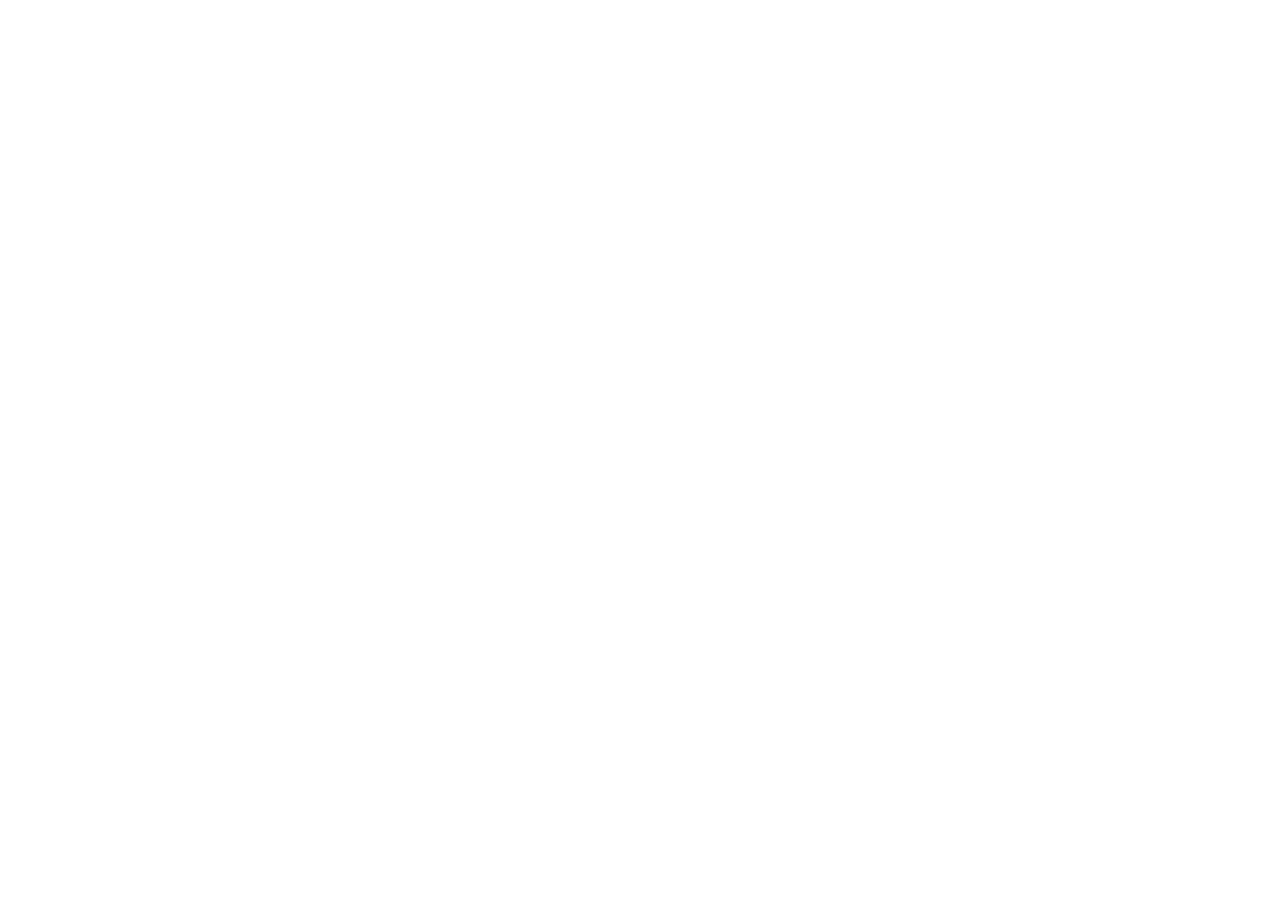
==== index.html @ 55b5c809 "initial commit" ====
<!DOCTYPE html>
<html lang="en">
<head>
    <meta charset="UTF-8">
    <meta http-equiv="X-UA-Compatible" content="IE=edge">
    <meta name="viewport" content="width=device-width, initial-scale=1.0">
    <title>my-portfolio/title>
</head>
<body>
    Hi, I'm Mridul Arora!
</body>
</html>
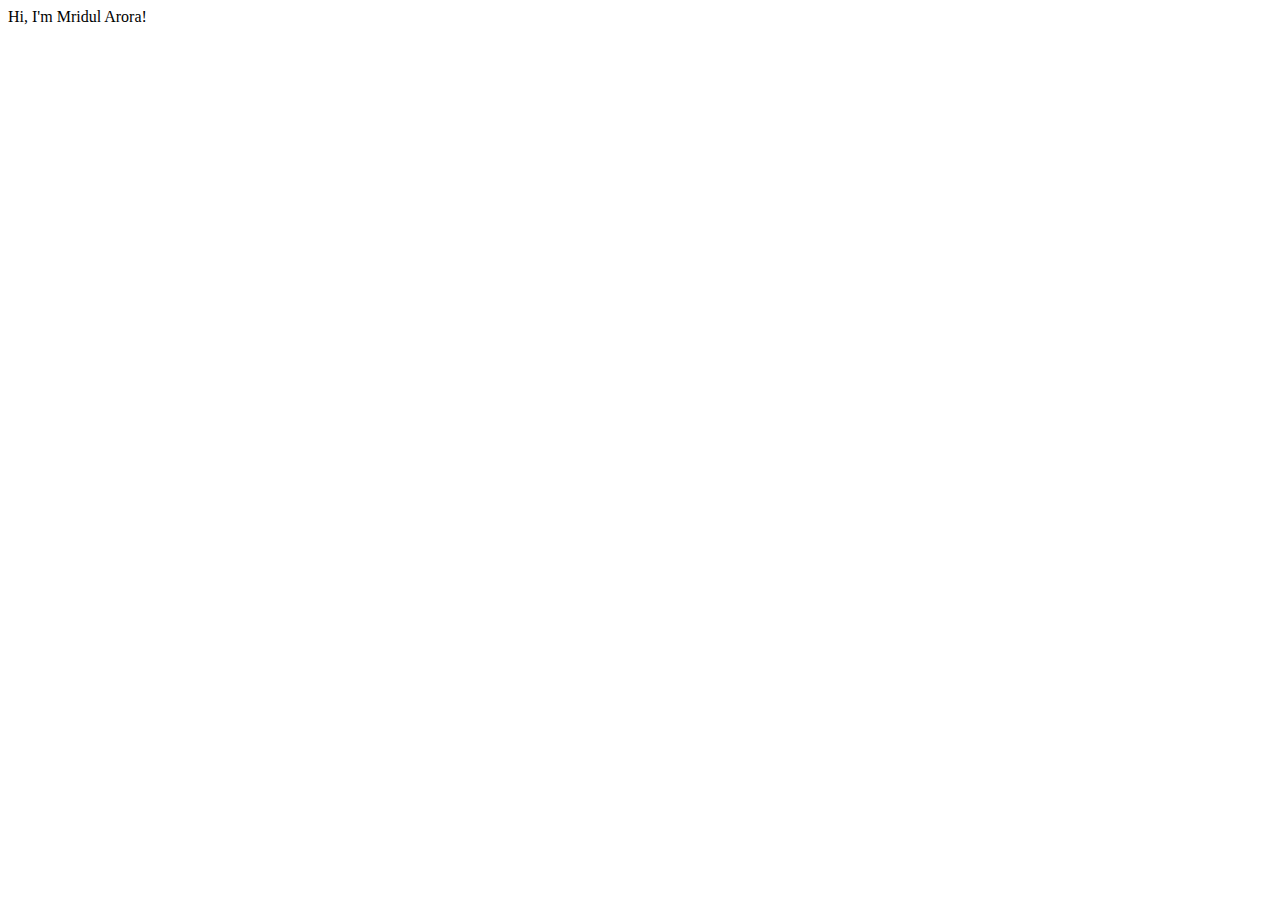
==== commit ee4f6cb9: "fix : closed the title tag" ====
--- a/index.html
+++ b/index.html
@@ -4,7 +4,7 @@
     <meta charset="UTF-8">
     <meta http-equiv="X-UA-Compatible" content="IE=edge">
     <meta name="viewport" content="width=device-width, initial-scale=1.0">
-    <title>my-portfolio/title>
+    <title>my-portfolio</title>
 </head>
 <body>
     Hi, I'm Mridul Arora!
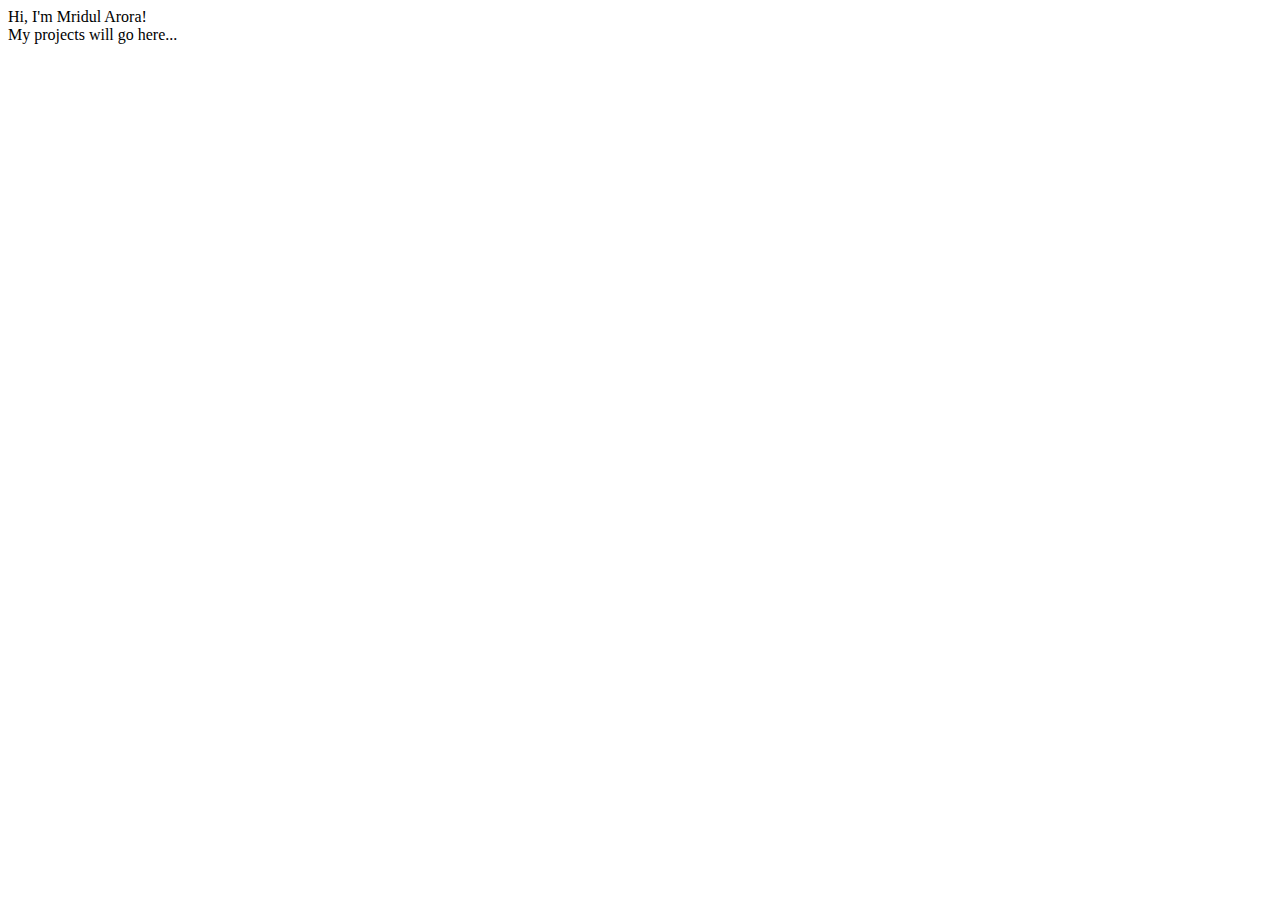
==== commit af90aa7d: "updated index.html" ====
--- a/index.html
+++ b/index.html
@@ -7,6 +7,7 @@
     <title>my-portfolio</title>
 </head>
 <body>
-    Hi, I'm Mridul Arora!
+    Hi, I'm Mridul Arora!<br>
+    My projects will go here...
 </body>
-</html>+</html>
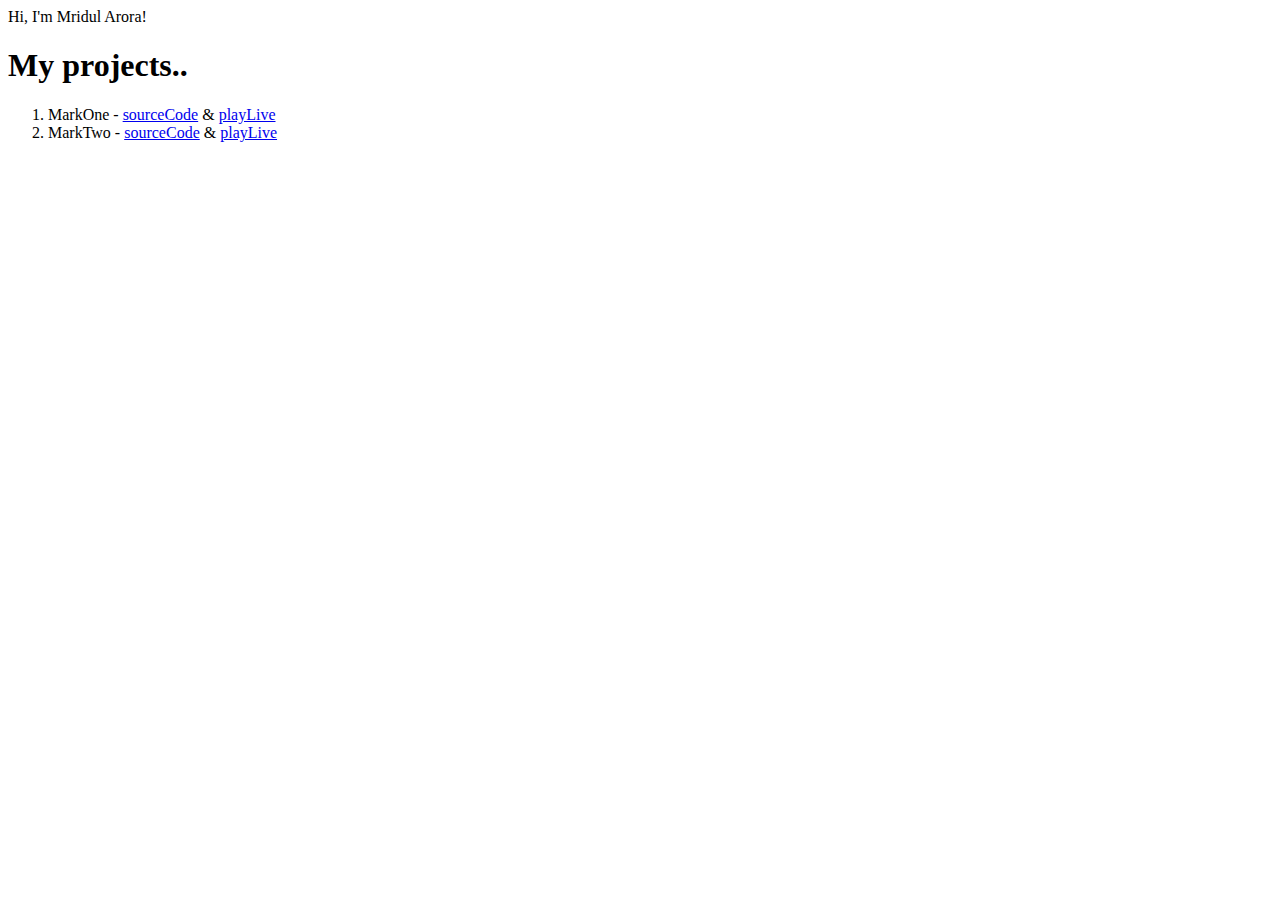
==== commit 185a72ca: "feat : added markOne & markTwo" ====
--- a/index.html
+++ b/index.html
@@ -8,6 +8,11 @@
 </head>
 <body>
     Hi, I'm Mridul Arora!<br>
-    My projects will go here...
+    
+    <h1>My projects..</h1>
+    <ol>
+        <li>MarkOne - <a href="https://github.com/mridul-arora/neogcamp-mark1/blob/main/index.js">sourceCode</a> & <a href="https://replit.com/@aroramridul18/markOne?embed=true">playLive</a></li>
+        <li>MarkTwo - <a href="https://github.com/mridul-arora/neogcamp-mark2/blob/main/index.js">sourceCode</a> & <a href="https://replit.com/@aroramridul18/markTwo?embed=true">playLive</a></li>
+    </ol>
 </body>
 </html>
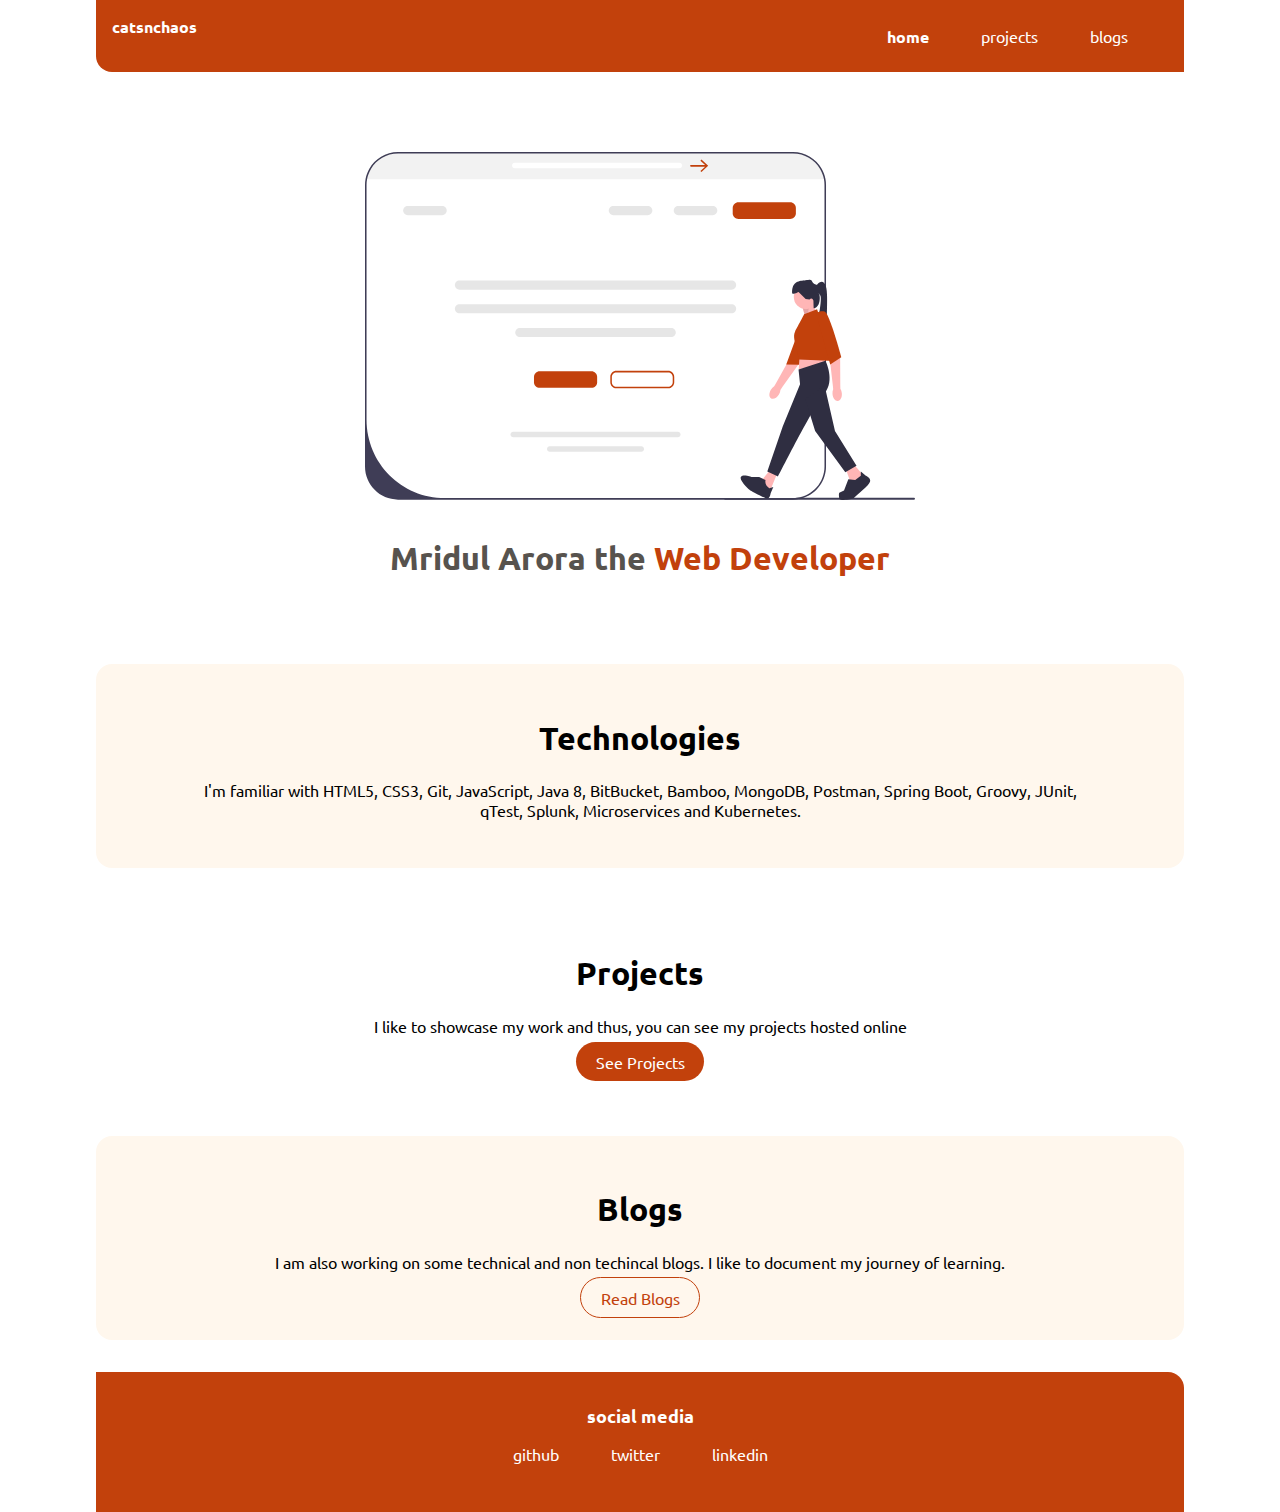
==== commit ec22a565: "mark4 : basic html and css" ====
--- a/index.html
+++ b/index.html
@@ -1,18 +1,79 @@
 <!DOCTYPE html>
 <html lang="en">
-<head>
-    <meta charset="UTF-8">
-    <meta http-equiv="X-UA-Compatible" content="IE=edge">
-    <meta name="viewport" content="width=device-width, initial-scale=1.0">
-    <title>my-portfolio</title>
-</head>
-<body>
-    Hi, I'm Mridul Arora!<br>
-    
-    <h1>My projects..</h1>
-    <ol>
-        <li>MarkOne - <a href="https://github.com/mridul-arora/neogcamp-mark1/blob/main/index.js">sourceCode</a> & <a href="https://replit.com/@aroramridul18/markOne?embed=true">playLive</a></li>
-        <li>MarkTwo - <a href="https://github.com/mridul-arora/neogcamp-mark2/blob/main/index.js">sourceCode</a> & <a href="https://replit.com/@aroramridul18/markTwo?embed=true">playLive</a></li>
-    </ol>
-</body>
+  <head>
+    <meta charset="UTF-8" />
+    <meta name="viewport" content="width=device-width, initial-scale=1.0" />
+    <title>Home</title>
+    <link href="styles.css" rel="stylesheet" />
+  </head>
+  <body>
+    <nav class="navigation container">      
+      <div class="nav-brand"><a href="/">catsnchaos</a></div>
+      <ul class="list-non-bullet nav-pills">
+        <li class="list-item-inline">
+          <a class="link link-active" href="/">home</a>
+        </li>
+        <li class="list-item-inline">
+          <a class="link" href="/projects.html">projects</a>
+        </li>
+        <li class="list-item-inline">
+          <a class="link" href="/blogs.html">blogs</a>
+        </li>
+      </ul>
+    </nav>
+
+    <header class="hero">
+      <img class="hero-img" src="images/hero.svg" />
+      <h1 class="hero-heading">
+        Mridul Arora the <span class="heading-inverted"> Web Developer</span>
+      </h1>
+    </header>
+
+    <section class="section ow">
+      <div class="container container-center">
+        <h1>Technologies</h1>
+        <p>
+          I'm familiar with HTML5, CSS3, Git, JavaScript, Java 8, BitBucket, Bamboo, MongoDB, Postman, Spring Boot, Groovy, JUnit, qTest, Splunk, Microservices and Kubernetes. 
+        </p>
+      </div>
+    </section>
+
+    <section class="section">
+      <div class="container container-center">
+        <h1>Projects</h1>
+        <p>
+          I like to showcase my work and thus, you can see my projects hosted online
+        </p>
+        <a class="link link-primary" href="/projects.html">See Projects</a>
+      </div>
+    </section>
+
+    <section class="section ow">
+      <div class="container container-center">
+        <h1>Blogs</h1>
+        <p>
+          I am also working on some technical and non techincal blogs. I like to
+          document my journey of learning.
+        </p>
+        <a class="link link-secondary" href="/blogs.html">Read Blogs</a>
+      </div>
+    </section>
+
+    <footer class="footer">
+      <div class="footer-header">social media</div>
+      <ul class="social-links list-non-bullet">
+        <li class="list-item-inline">
+          <a class="link" href="https://github.com/mridul-arora/"> github </a>
+        </li>
+        <li class="list-item-inline">
+          <a class="link" href="https://twitter.com/mridultwt"> twitter </a>
+        </li>
+        <li class="list-item-inline">
+          <a class="link" href="https://www.linkedin.com/in/mridul-arora">
+            linkedin
+          </a>
+        </li>
+      </ul>
+    </footer>
+  </body>
 </html>
--- a/styles.css
+++ b/styles.css
@@ -0,0 +1,213 @@
+@import url('https://fonts.googleapis.com/css2?family=Ubuntu&display=swap');
+
+:root {
+  --primary-color: #c2410c;
+  --off-white: #fff7ed;
+  --dark-gray: #57534e;
+}
+
+body {
+  font-family: 'Ubuntu', sans-serif;
+  margin: 0px auto;
+  max-width: 85%;
+  width: 100%;
+}
+
+hr {
+  margin: 2rem 0rem;
+}
+
+/** spaces **/
+
+.margin-md {
+  margin: 2rem;
+}
+
+/** container **/
+.container {
+  padding: 0rem 1rem;
+}
+
+.container-center {
+  max-width: 900px;
+  width: 100%;
+  margin: auto;
+}
+
+/** links **/
+.link {
+  box-sizing: border-box;
+  text-decoration: none;
+  padding: 0.5rem 1rem;
+}
+
+.link-primary {
+  max-width: 140px;
+  padding: 0.6rem 1.2rem;
+  background-color: var(--primary-color);
+  color: #fff;
+  margin: 1rem auto;
+  border-radius: 2rem;
+}
+
+.link-secondary {
+  max-width: 140px;
+  margin: 1rem;
+  padding: 0.6rem 1.2rem;
+  border-radius: 2rem;
+  border: 1px solid var(--primary-color);
+  color: var(--primary-color);
+}
+
+/** look into BEM naming convention for CSS **/
+
+/** lists **/
+
+.list-non-bullet {
+  list-style: none;
+  padding-inline-start: 0px;
+}
+
+.list-item-inline {
+  display: inline;
+  padding: 0rem 0.5rem;
+}
+
+/** navigation **/
+
+.navigation {
+  background-color: var(--primary-color);
+  color: white;
+  padding: 1rem;
+  border-bottom-left-radius: 1rem;
+}
+
+
+.navigation .nav-brand {
+  font-weight: bold;
+  float:left;
+}
+
+.nav-brand a {
+  text-decoration: none;
+  color: inherit;
+}
+
+.navigation .nav-pills {
+  text-align: right;
+  margin: 0.6rem 1rem;
+}
+
+.navigation .link {
+  color: white;
+}
+
+.navigation .link-active {
+  font-weight: bold;
+}
+
+/** header **/
+
+.hero {
+  padding: 2rem;
+  padding-top: 5rem;
+}
+
+.hero .hero-img {
+  max-width: 80%;
+  width: 550px;
+  display: block;
+  margin: auto;
+}
+
+.hero .hero-heading {
+  text-align: center;
+  padding-top: 1rem;
+  color: var(--dark-gray);
+}
+
+.hero .hero-heading .heading-inverted {
+  color: var(--primary-color);
+}
+
+/** sections **/
+
+.section {
+  padding: 2rem;
+  margin: 2rem 0;
+  border-radius: 1rem;
+  text-align: center;
+}
+
+.section h1 {
+  text-align: center;
+}
+
+.ow {
+  background-color: var(--off-white);
+}
+
+/** footers **/
+
+.footer {
+  background-color: var(--primary-color);
+  padding: 2rem 1rem;
+  text-align: center;
+  color: white;
+  border-top-right-radius: 1rem;
+}
+
+.footer .link {
+  color: white;
+}
+
+.footer .footer-header {
+  font-weight: bold;
+  font-size: large;
+}
+
+.footer ul {
+  padding-inline-start: 0px;
+}
+
+/** projects **/
+.showcase-list {
+  /* padding: 2rem; */
+  padding: 2rem;
+  border-radius: 1rem;
+  text-align: center;
+  margin: 3rem auto;
+}
+.showcase-list h1 {
+  margin: 0.5rem;
+}
+
+.showcase-list p {
+  padding-bottom: 1rem;
+}
+
+/** blogs **/
+
+.showcase-blog {
+  padding-bottom: 6rem;
+}
+
+@media (max-width: 900px) {
+  body {
+    max-width: 95%;
+    width: 100%;
+  }
+
+  .list-item-inline {
+    display: inline;
+    padding: 0rem;
+  }
+
+  .container-center {
+    width: auto;
+  }
+
+  .link-primary {
+    display: block;
+  }
+}
